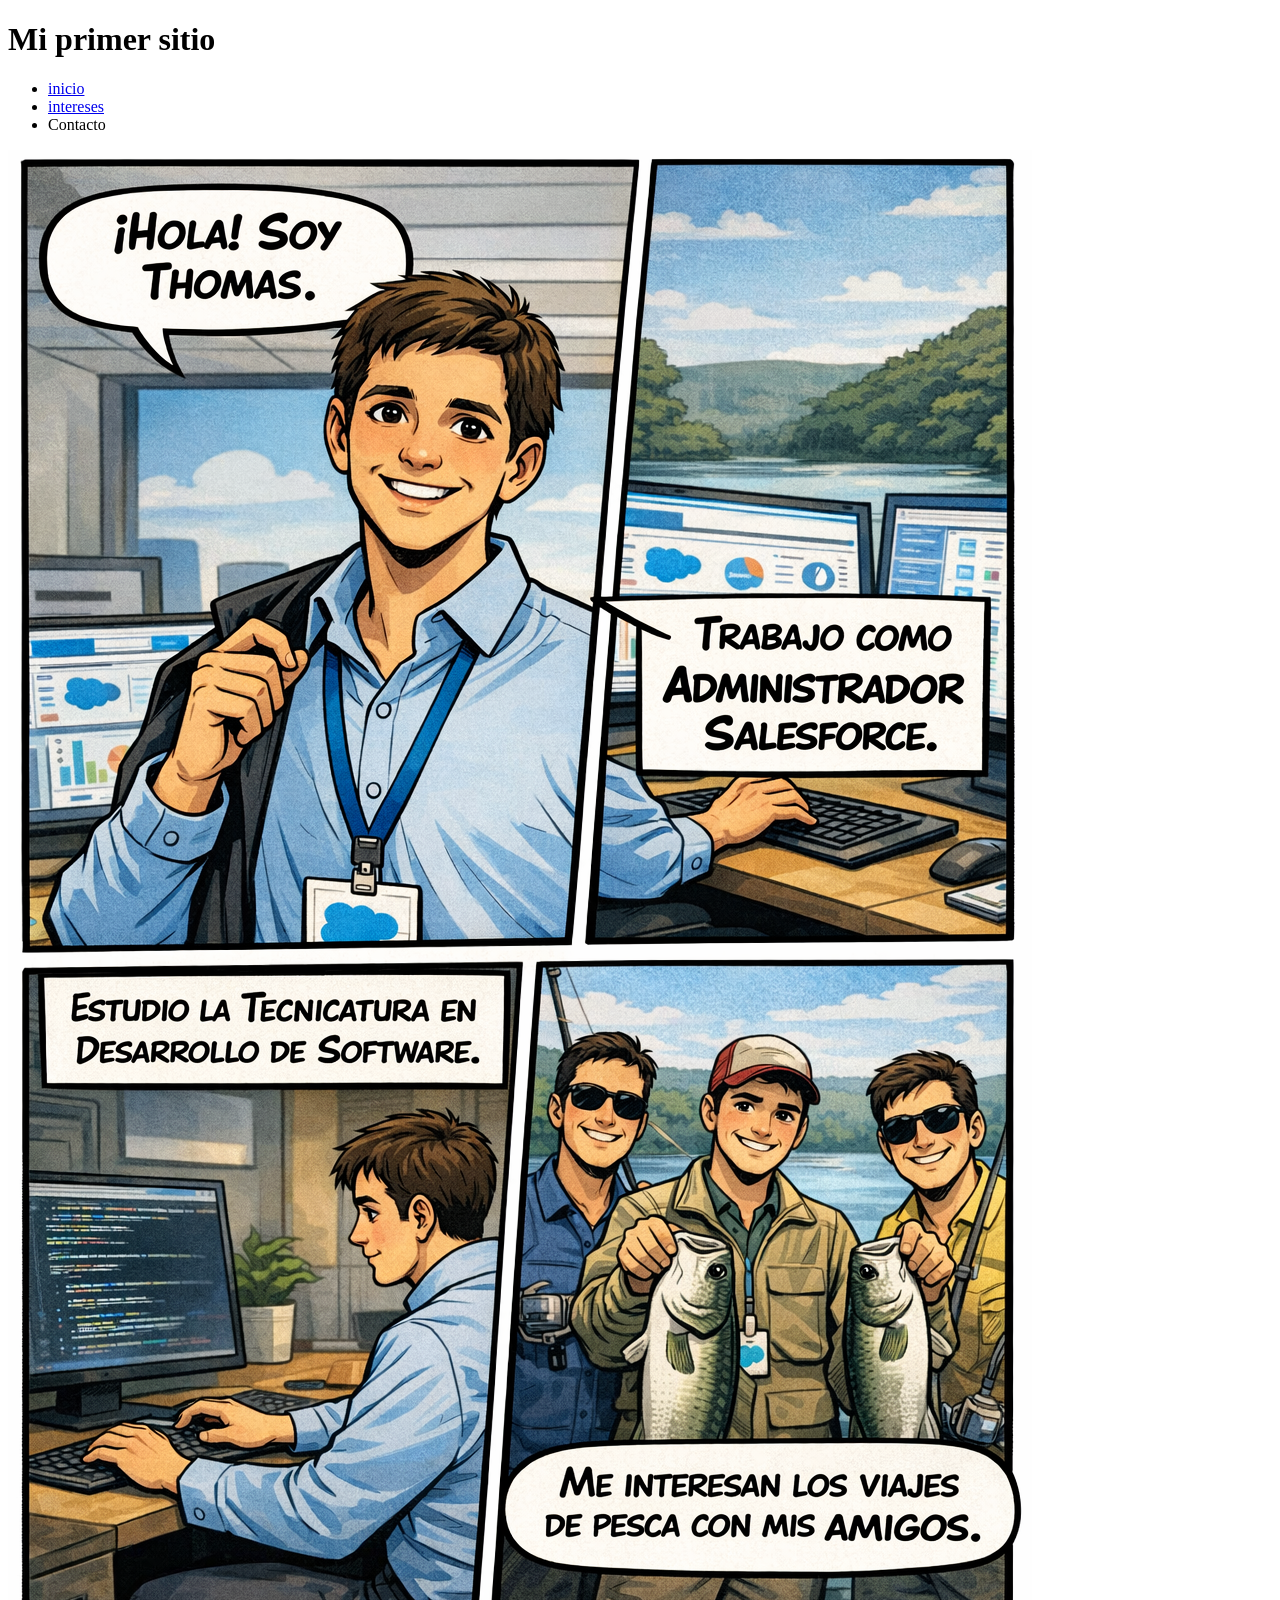
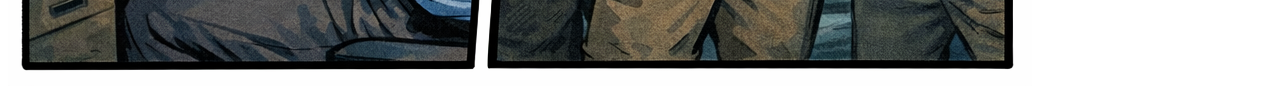
==== Proyecto1/index.html @ 88e86246 "Version 1" ====
<!DOCTYPE html>
<html lang="en">
<head>
    <meta charset="UTF-8">
    <meta name="viewport" content="width=device-width, initial-scale=1.0">
    <title>Mi sitio personal</title>
</head>
<body>
    <header>
        <h1>Mi primer sitio</h1>
        <nav>
            <ul>
                <li><a href="img/index.html">inicio</a></li>
                <li><a href="img/intereses.html">intereses</a></li>
                <li><a href="img/contacto.html"></a>Contacto </li>
            </ul>
        </nav>
    </header>
    <main>
        <img src="img/image.png" alt="Yo">
    </main>
    <footer></footer>
</body>
</html>
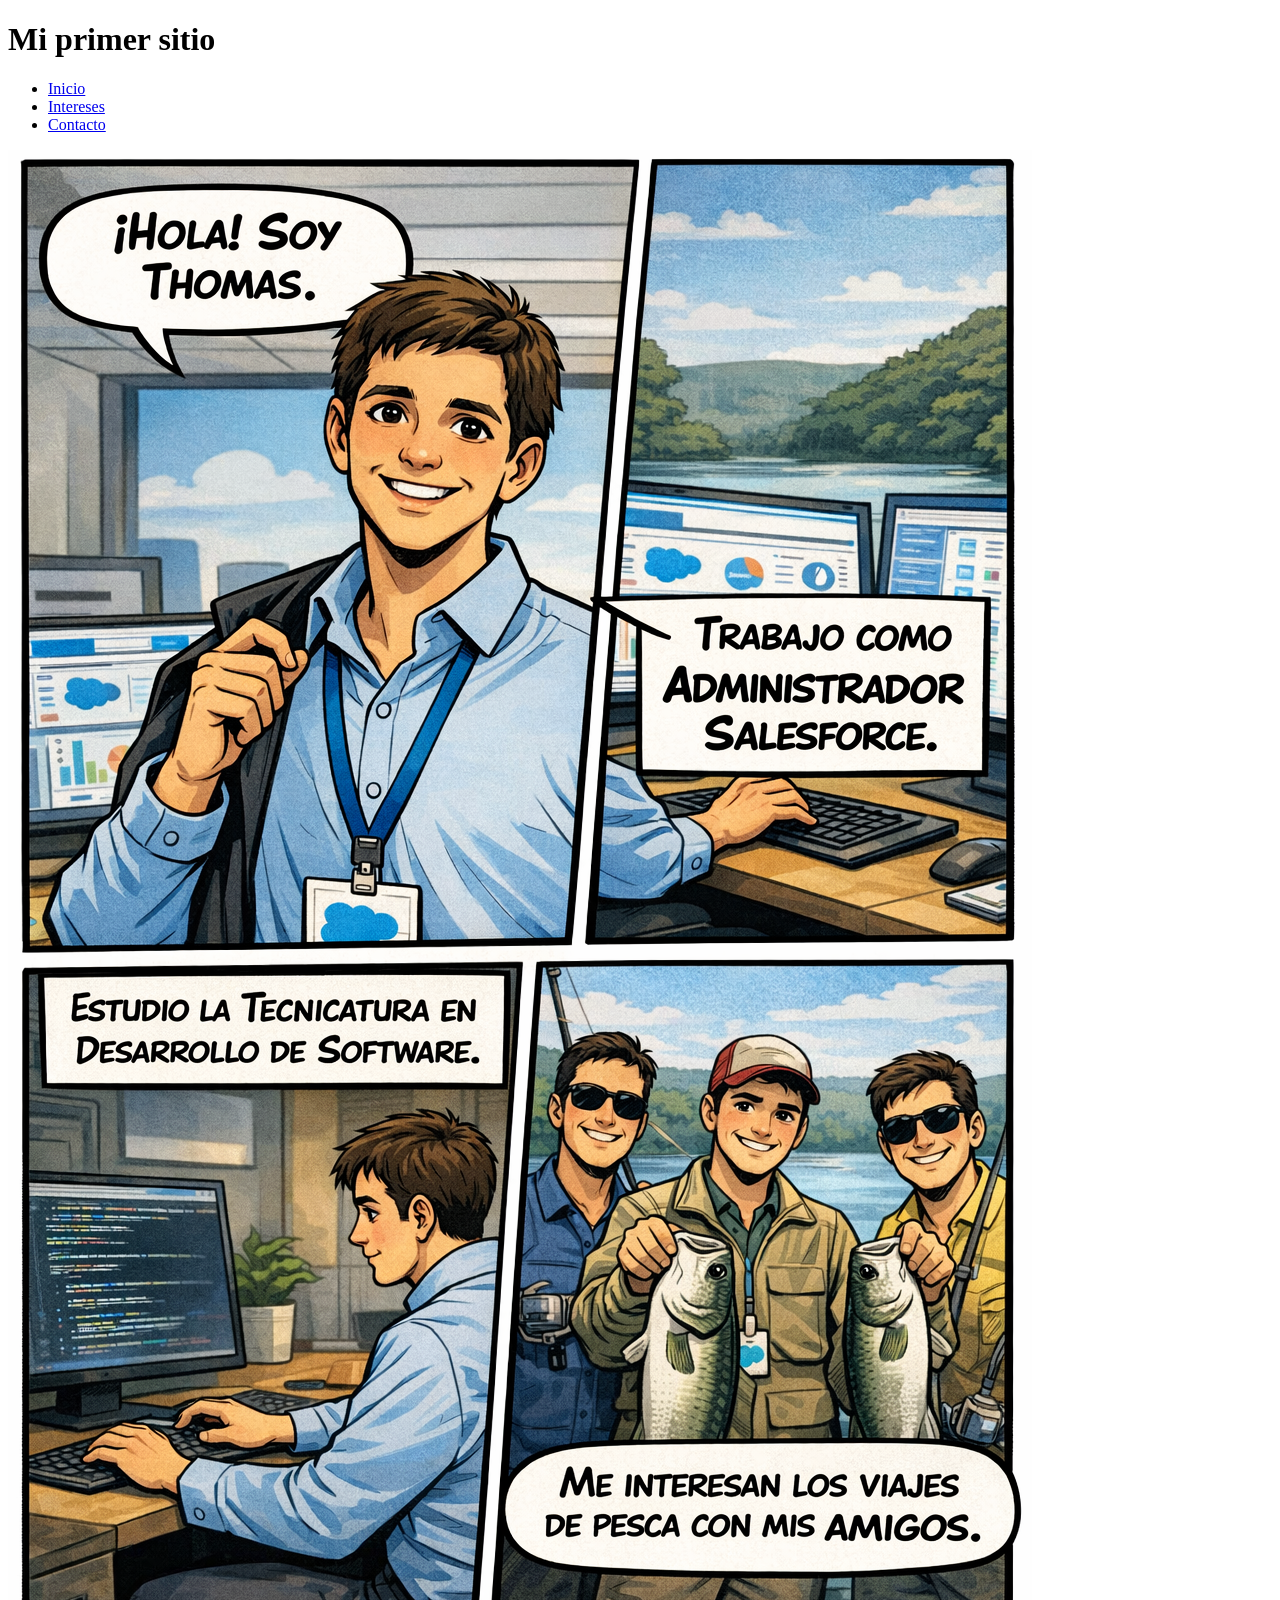
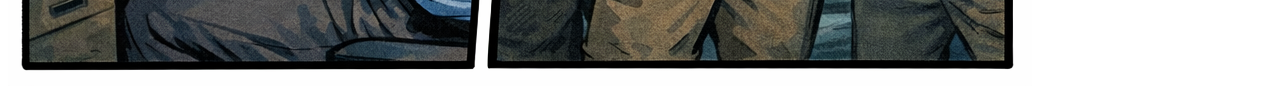
==== commit 8e63e1bd: "Version 2" ====
--- a/Proyecto1/index.html
+++ b/Proyecto1/index.html
@@ -10,9 +10,9 @@
         <h1>Mi primer sitio</h1>
         <nav>
             <ul>
-                <li><a href="img/index.html">inicio</a></li>
-                <li><a href="img/intereses.html">intereses</a></li>
-                <li><a href="img/contacto.html"></a>Contacto </li>
+                <li><a href="inicio.html">Inicio</a></li>
+                <li><a href="intereses.html">Intereses</a></li>
+                <li><a href="contacto.html">Contacto</a></li>
             </ul>
         </nav>
     </header>
